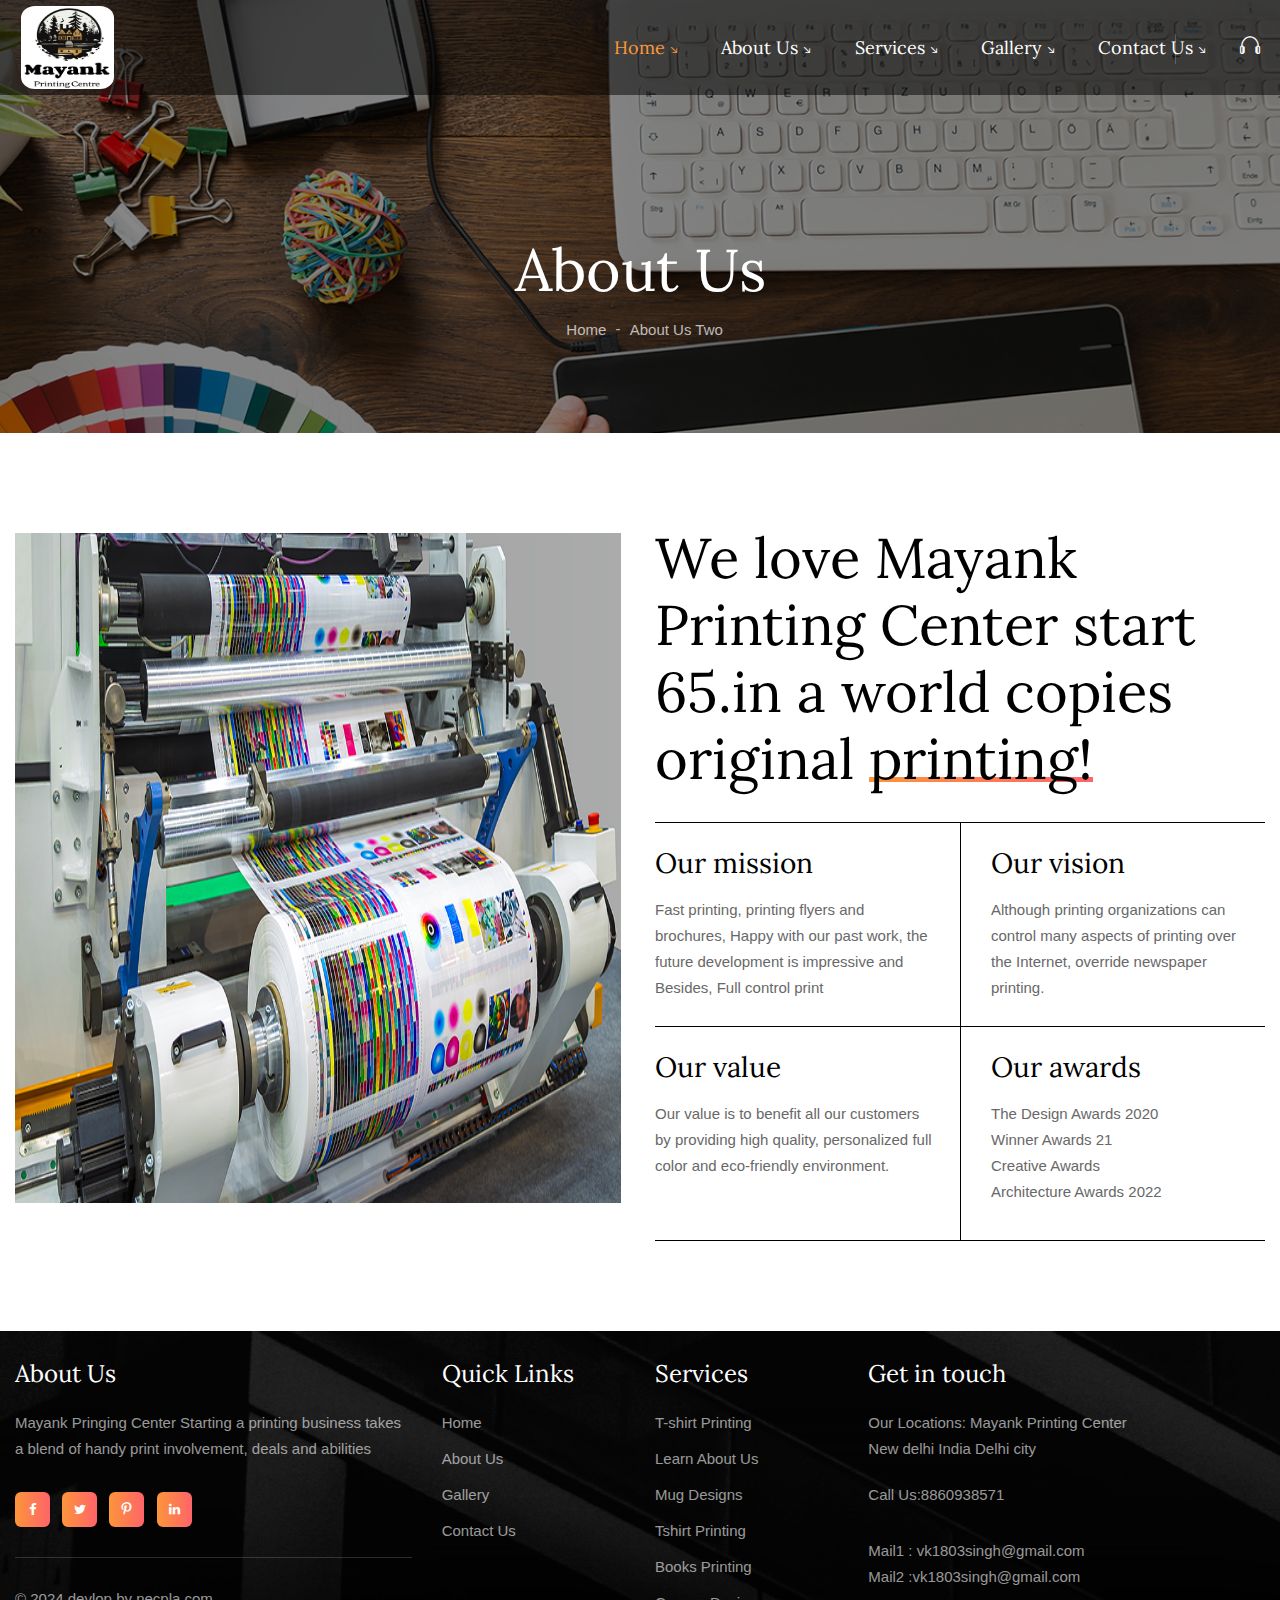
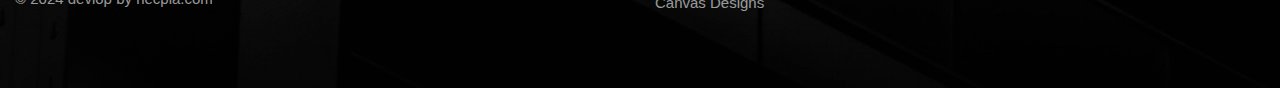
==== aboutk.html @ 4f476072 "first commit" ====
<!DOCTYPE html>
<html lang="en">

<!-----------css---->


<!-----------css---->


<!-- Mirrored from preyantechnosys.com/html/printent/index.html by HTTrack Website Copier/3.x [XR&CO'2014], Fri, 22 Nov 2024 05:47:10 GMT -->
<head>
<meta charset="utf-8">
<meta http-equiv="X-UA-Compatible" content="IE=edge">
<meta name="keywords" content="HTML5 Template">
<meta name="description" content="Printing Service HTML Template, themes & template,wordpress theme, html5 template,unlimited colors available, ui/ux,ui/ix designs,best wordpress themes,html template, html,javascript,best css theme, css3,elementor theme,latest premium themes 2024,latest premium templates 2024,preyan technosys Pvt.Ltd,cymol themes,themetech mount,multi-theme,website theme and template, woocommerce, bootstrap template,web templates, responsive theme,services,web design and development, business, company,abroad business, immigration,overseas jobs, tourism website, travel planner, visa agency, visa consulting, visa service, visa agents, visa sevrices, tourist business, world tour, wourld tour expense, travelling agent, travelers, bag packers, travel bloggers, travel business">
<meta name="author" content="http://preyantechnosys.com/">
<meta name="viewport" content="width=device-width, initial-scale=1">
<title>Mayank Printing Center</title>

<link rel="shortcut icon" href="images/favicon.png">
<link rel="stylesheet" type="text/css" href="css/bootstrap.min.css">
<link rel="stylesheet" type="text/css" href="css/aos.css">
<link rel="stylesheet" type="text/css" href="css/animate.css">
<link rel="stylesheet" type="text/css" href="css/font-awesome.css">
<link rel="stylesheet" type="text/css" href="css/fontello.css">
<link rel="stylesheet" type="text/css" href="css/flaticon_printing.css">
<link rel="stylesheet" type="text/css" href="css/themify-icons.css">
<link rel="stylesheet" type="text/css" href="css/slick.css">
<link rel="stylesheet" type="text/css" href="css/prettyPhoto.css">
<link rel="stylesheet" type="text/css" href="css/twentytwenty.css">
<link rel="stylesheet" type="text/css" href="css/shortcodes.css">
<link rel="stylesheet" type="text/css" href="css/main.css">
<link rel="stylesheet" type="text/css" href="css/megamenu.css">
<link rel="stylesheet" type="text/css" href="css/responsive.css">
<!-- REVOLUTION LAYERS STYLES -->
<link rel='stylesheet' id='rs-plugin-settings-css' href="revolution/css/rs6.css">

</head>
<body>

    <!-- page start -->
    <div class="page">
        <div class="min-box">
 
        <!-- header start -->
        <header id="masthead" class="header prt-header-style-01">
           
            <!-- site-header-menu -->
            <div id="site-header-menu" class="site-header-menu">
                <div class="site-header-menu-inner prt-stickable-header">
                    <div class="container">
                        <div class="row">
                            <div class="col-lg-12">
                                <!--site-navigation -->
                                <div class="site-navigation d-flex align-items-center justify-content-between">
                                    <!-- site-branding -->
                                    <div class="site-branding me-auto">
                                        <h1>
                                            <a class="home-link" href="index.html" title="Printing" rel="home">
                                                <img id="logo-img" height="45" width="183" class="img-fluid auto_size" src="images/mayank_logo.jpeg" alt="logo-img">
                                            </a>
                                        </h1>
                                    </div><!-- site-branding end -->
                                    <div class="btn-show-menu-mobile menubar menubar--squeeze">
                                        <span class="menubar-box">
                                            <span class="menubar-inner"></span>
                                        </span>
                                    </div>
                                    <!-- menu -->
                                    <nav class="main-menu menu-mobile" id="menu">
                                        <ul class="menu slide-menu">
                                            <li class="mega-menu-item megamenu-fw active">
                                                <a class="mega-menu-link" href="index.html">Home</a>
                                               
                                            </li>
                                            <li class="mega-menu-item megamenu-fw">
                                                <a href="aboutk.html" class="mega-menu-link">About Us</a>
                                            
                                            </li>
                                            <li class="mega-menu-item">
                                                <a href="servicek.html" class="mega-menu-link">Services</a>
                                              
                                            </li>
                                            <li class="mega-menu-item megamenu-fw">
                                                <a href="galleryk.html" class="mega-menu-link">Gallery</a>
                                              
                                            </li>
                                         
                                            <li class="mega-menu-item">
                                                <a href="contactk.html" class="mega-menu-link">Contact Us</a>
                                               
                                            </li>
                                        </ul>
                                    </nav><!-- menu end -->
                                    <!-- header_extra -->
                                    <div class="header_extra prt-textcolor-white d-flex flex-row align-items-center justify-content-end">
                                      
                                        <div class="header_cart">
                                            <a href="#" class="button-cart">
                                                <div class="cart_icon"><i class="ti ti-headphone"></i></div>
                                                
                                            </a>
                                        </div>
                                    </div><!-- header_extra end -->
                                </div><!-- site-navigation end-->
                            </div>
                        </div>
                    </div>
                </div>
            </div>
            <!-- site-header-menu end-->
        </header><!-- header end -->

        <!-- page-title -->
        <div class="prt-titlebar-wrapper prt-bg about-img-01">
            <div class="prt-titlebar-wrapper-bg-layer prt-bg-layer"></div>
            <div class="prt-titlebar-wrapper-inner">
                <div class="container">
                    <div class="row align-items-center">
                        <div class="col-lg-12">
                            <div class="prt-page-title-row-heading">
                                <div class="page-title-heading">
                                    <h2 class="title">about us</h2>
                                </div>
                                <div class="breadcrumb-wrapper">
                                    <i class="flaticon-home"></i>
                                    <span>
                                        <a title="Homepage" href="index.html">Home</a>
                                    </span>
                                    <div class="prt-sep"> - </div>
                                    <span>about us Two</span>
                                </div>
                            </div>
                        </div>
                    </div>
                </div>
            </div>                    
        </div>
        <!-- page-title end -->

         <!---================-----About---==========================--->

    <div class="site-main">

        <!--about-section-->
        <section class="prt-row clearfix">
            <div class="container">
                <div class="row">
                    <div class="col-md-6">
                        <div class="prt_single_image-wrapper res-991-mb-30">
                            <img width="606"  class="img-fluid about_img" src="images/bg-image/col-bgimage-3.jpg" alt="single-1">
                        </div>
                    </div>
                    <div class="col-lg-6 align-self-center">
                        <div class="section-title">
                            <div class="title-header">
                                <h2 class="title">We love Mayank Printing Center start 65.in a world copies original <span class="prt-border"> printing!</span></h2>
                            </div>
                        </div>
                        <div class="row g-0 pt-5 res-767-pt-0">
                            <div class="col-md-6">
                                <div class="prt_listimgbox_wrapper_one">
                                    <div class="prt_listimgbox_wrap">
                                        <h3>Our mission</h3>
                                    </div>
                                    <div class="prt_listimgbox_content">
                                        <p>Fast printing, printing flyers and brochures, Happy with our past work, the future development is impressive and Besides, Full control print</p>
                                    </div>
                                </div>
                            </div>
                            <div class="col-md-6">
                                <div class="prt_listimgbox_wrapper_second">
                                    <div class="prt_listimgbox_wrap">
                                        <h3>Our vision</h3>
                                    </div>
                                    <div class="prt_listimgbox_content">
                                        <p>Although printing organizations can control many aspects of printing over the Internet, override newspaper printing.</p>
                                    </div>
                                </div>
                            </div>
                        </div>
                        <div class="row g-0">
                            <div class="col-md-6">
                                <div class="prt_listimgbox_wrapper_third">
                                    <div class="prt_listimgbox_wrap">
                                        <h3>Our value</h3>
                                    </div>
                                    <div class="prt_listimgbox_content">
                                        <p>Our value is to benefit all our customers by providing high quality, personalized full color and eco-friendly environment.</p>
                                    </div>
                                </div>
                            </div>
                            <div class="col-md-6">
                                <div class="prt_listimgbox_wrapper_fourth">
                                    <div class="prt_listimgbox_wrap">
                                        <h3>Our awards</h3>
                                    </div>
                                    <div class="prt_listimgbox_content">
                                        <p>The Design Awards 2020 <br>Winner Awards 21 <br> Creative Awards
                                            <br>Architecture Awards 2022</p>
                                    </div>
                                </div>
                            </div>
                        </div>
                    </div>
                </div>
               
            </div>
        </section>
        <!--about-section end-->

    </div><!-- site-main end-->
    <!-------====================--------- end about---=============================---->

        <!-- footer start -->
        <footer class="footer prt-bgimage-yes bg-footer prt-bg bg-base-dark clearfix">
            <div class="prt-row-wrapper-bg-layer prt-bg-layer"></div>
            
            <div class="second-footer">
                <div class="container">
                    <div class="row">
                        <div class="col-xs-12 col-sm-12 col-md-6 col-lg-4 widget-area">
                            <div class="widget widget_text clearfix">
                                <h3 class="widget-title">About Us</h3>
                                <div class="textwidget widget-text">
                                    <p> Mayank Pringing Center Starting a printing business takes a blend of handy print involvement, deals and abilities</p>
                                </div>
                                <div class="social-icons circle mt-30">
                                    <ul class="list-inline">
                                        <li class="social-facebook"><a class="tooltip-top" target="_blank" href="https://www.facebook.com/themetechMount18" data-tooltip="Facebook"><i class="fa fa-facebook"></i></a></li>
                                        <li class="social-twitter"><a class="tooltip-top" target="_blank" href="https://twitter.com/themetechmount" data-tooltip="twitter"><i class="fa fa-twitter"></i></a></li>
                                        <li class="social-printerest"><a class="tooltip-top" target="_blank" href="https://in.pinterest.com/themetechmount/_created/" data-tooltip="printerest"><i class="ti ti-pinterest"></i></a></li>
                                        <li class="social-twitter"><a class="tooltip-top" target="_blank" href="https://www.linkedin.com/company/themetech-mount/" data-tooltip="Linkedin"><i class="fa fa-linkedin"></i></a></li>
                                    </ul>
                                </div>
                                <span>© 2024 devlop  by <a href="https://www.necpla.com/"> necpla.com</a></span>
                            </div>
                        </div>
                        <div class="col-xs-12 col-sm-6 col-md-6 col-lg-2 widget-area">
                            <div class="widget widget_nav_menu clearfix">
                               <h3 class="widget-title">Quick Links</h3>
                                <ul id="menu-footer-service-link" class="menu">
                                    <li><a href="#">Home</a></li>
                                    <li><a href="about.html">About Us</a></li>
                                    <li><a href="about-us-2.html">Gallery</a></li>
                                    <li><a href="contact.html">Contact Us</a></li>
                                   
                                </ul>
                            </div>
                        </div>
                        <div class="col-xs-12 col-sm-6 col-md-6 col-lg-2 widget-area">
                            <div class="widget widget_nav_menu clearfix">
                               <h3 class="widget-title">Services</h3>
                                <ul class="menu">
                                    <li><a href="flyer-poster-printing.html">T-shirt Printing</a></li>
                                    <li><a href="about.html">Learn About Us</a></li>
                                    <li><a href="#">Mug Designs</a></li>
                                    <li><a href="#">Tshirt Printing</a></li>
                                    <li><a href="#">Books Printing</a></li>
                                    <li><a href="#">Canvas Designs</a></li>
                                </ul>
                            </div>
                        </div>
                        <div class="col-xs-12 col-sm-12 col-md-6 col-lg-4 widget-area">
                            <div class="widget widget-timing clearfix">
                                <h3 class="widget-title">Get in touch</h3>
                                <p>Our Locations: Mayank Printing Center <br>New delhi India Delhi city </p>
                                <ul class="widget_contact_wrapper">
                                    <li class="mb-30 mt-20">Call Us:<a href="tel:1234567890">8860938571</a></li>
                                    <li>Mail1 :<a href="mailto:info@example.com"> vk1803singh@gmail.com</a></li>
                                    <li>Mail2 :<a href="mailto:info@example.com">vk1803singh@gmail.com</a></li>
                                </ul>
                            </div>
                        </div>
                    </div>
                </div>
            </div>
        </footer>
        <!-- footer end -->

        <!-- back-to-top start -->
        <a id="totop" href="#top">
            <i class="fa fa-angle-up"></i>
        </a>
        <!-- back-to-top end -->

    </div><!-- page end -->

    <!-- Javascript -->
    <script src="js/jquery-3.7.1.min.js"></script>
    <script src="js/jquery-migrate-3.4.1.min.js"></script>
    <script src="js/bootstrap.bundle.min.js"></script>
    <script src="js/bootstrap.bundle.js"></script>
    <script src="js/aos.js"></script> 
    <script src="js/jquery-validate.js"></script> 
    <script src="js/jquery.prettyPhoto.js"></script>
    <script src="js/slick.min.js"></script>
    <script src="js/jquery-waypoints.js"></script>    
    <script src="js/numinate.min.js"></script>
    <script src="js/imagesloaded.min.js"></script>
    <script src="js/jquery-isotope.js"></script>
    <script src="js/jquery.twentytwenty.js"></script>
    <script src="js/circle-progress.min.js"></script>
    <script src="js/main.js"></script>

    <!-- Revolution Slider -->    
    <script src='revolution/js/revolution.tools.min.js'></script>
    <script src='revolution/js/rs6.min.js'></script>
    <script src="revolution/js/slider.js"></script>
    <!-- Javascript end-->

</body>

<!-- Mirrored from preyantechnosys.com/html/printent/index.html by HTTrack Website Copier/3.x [XR&CO'2014], Fri, 22 Nov 2024 05:49:23 GMT -->
</html>
---- css/fontello.css ----
@charset "UTF-8";
@font-face {
  font-family: 'fontello';
  src: url('../fonts/fontello560c.eot?84748422');
  src: url('../fonts/fontello560c.eot?84748422#iefix') format('embedded-opentype'),
       url('../fonts/fontello560c.woff2?84748422') format('woff2'),
       url('../fonts/fontello560c.woff?84748422') format('woff'),
       url('../fonts/fontello560c.ttf?84748422') format('truetype'),
       url('../fonts/fontello560c.svg?84748422#fontello') format('svg');
  font-weight: normal;
  font-style: normal;
}
/* Chrome hack: SVG is rendered more smooth in Windozze. 100% magic, uncomment if you need it. */
/* Note, that will break hinting! In other OS-es font will be not as sharp as it could be */
/*
@media screen and (-webkit-min-device-pixel-ratio:0) {
  @font-face {
    font-family: 'fontello';
    src: url('../font/fontello.svg?84748422#fontello') format('svg');
  }
}
*/
[class^="icon-"]:before, [class*=" icon-"]:before {
  font-family: "fontello";
  font-style: normal;
  font-weight: normal;
  speak: never;

  display: inline-block;
  text-decoration: inherit;
  width: 1em;
  margin-right: .2em;
  text-align: center;
  /* opacity: .8; */

  /* For safety - reset parent styles, that can break glyph codes*/
  font-variant: normal;
  text-transform: none;

  /* fix buttons height, for twitter bootstrap */
  line-height: 1em;

  /* Animation center compensation - margins should be symmetric */
  /* remove if not needed */
  margin-left: .2em;

  /* you can be more comfortable with increased icons size */
  /* font-size: 120%; */

  /* Font smoothing. That was taken from TWBS */
  -webkit-font-smoothing: antialiased;
  -moz-osx-font-smoothing: grayscale;

  /* Uncomment for 3D effect */
  /* text-shadow: 1px 1px 1px rgba(127, 127, 127, 0.3); */
}

.icon-check:before { content: '\2605'; } /* '★' */
.icon-skype-outline:before { content: '\e800'; } /* '' */
.icon-right-thin:before { content: '\e801'; } /* '' */
.icon-google-drive:before { content: '\e802'; } /* '' */
.icon-music:before { content: '\e803'; } /* '' */
.icon-issuu:before { content: '\e804'; } /* '' */
.icon-quote:before { content: '\e805'; } /* '' */
.icon-aside:before { content: '\e806'; } /* '' */
.icon-rss:before { content: '\e807'; } /* '' */
.icon-angle-left:before { content: '\e808'; } /* '' */
.icon-angle-right:before { content: '\e809'; } /* '' */
.icon-status:before { content: '\e80a'; } /* '' */
.icon-dribbble:before { content: '\e80b'; } /* '' */
.icon-facebook:before { content: '\e80c'; } /* '' */
.icon-flickr:before { content: '\e80d'; } /* '' */
.icon-gplus:before { content: '\e80e'; } /* '' */
.icon-instagram:before { content: '\e80f'; } /* '' */
.icon-linkedin:before { content: '\e810'; } /* '' */
.icon-pinterest:before { content: '\e811'; } /* '' */
.icon-twitter:before { content: '\e812'; } /* '' */
.icon-vk:before { content: '\e813'; } /* '' */
.icon-xing:before { content: '\e814'; } /* '' */
.icon-yelp:before { content: '\e815'; } /* '' */
.icon-youtube:before { content: '\e816'; } /* '' */
.icon-gallery:before { content: '\e817'; } /* '' */
.icon-plus:before { content: '\e818'; } /* '' */
.icon-user:before { content: '\e819'; } /* '' */
.icon-video:before { content: '\e81a'; } /* '' */
.icon-link:before { content: '\e81b'; } /* '' */
.icon-heart:before { content: '\e81c'; } /* '' */
.icon-sticky:before { content: '\e81d'; } /* '' */
.icon-clock:before { content: '\e81e'; } /* '' */
.icon-comment:before { content: '\e81f'; } /* '' */
.icon-chat:before { content: '\e820'; } /* '' */
.icon-podcast:before { content: '\e821'; } /* '' */
.icon-houzz:before { content: '\e822'; } /* '' */
.icon-image:before { content: '\e823'; } /* '' */
.icon-cart:before { content: '\e824'; } /* '' */
.icon-search:before { content: '\e825'; } /* '' */
.icon-arrow-right:before { content: '\e826'; } /* '' */
.icon-pencil:before { content: '\e827'; } /* '' */
.icon-mobile:before { content: '\e828'; } /* '' */
.icon-comment-1:before { content: '\e829'; } /* '' */
.icon-world:before { content: '\e82a'; } /* '' */
.icon-location-pin:before { content: '\e82b'; } /* '' */
.icon-tag:before { content: '\e82c'; } /* '' */
.icon-marker:before { content: '\e82d'; } /* '' */
.icon-quote-left:before { content: '\e82e'; } /* '' */
.icon-close:before { content: '\e82f'; } /* '' */
.icon-comments-smiley:before { content: '\e830'; } /* '' */
.icon-category:before { content: '\e831'; } /* '' */
.icon-mail:before { content: '\e832'; } /* '' */
.icon-phone:before { content: '\e833'; } /* '' */
.icon-tag-1:before { content: '\e834'; } /* '' */
.icon-shift-right:before { content: '\e835'; } /* '' */
.icon-arrow-left:before { content: '\e836'; } /* '' */
.icon-gallery-1:before { content: '\e837'; } /* '' */
.icon-heart-empty:before { content: '\e838'; } /* '' */
.icon-star:before { content: '\e839'; } /* '' */
.icon-ok:before { content: '\e83a'; } /* '' */
.icon-music-alt:before { content: '\e83b'; } /* '' */
.icon-shopping-cart:before { content: '\e83c'; } /* '' */
.icon-plus-1:before { content: '\e83d'; } /* '' */
.icon-unlink:before { content: '\e83e'; } /* '' */
.icon-quote-1:before { content: '\e83f'; } /* '' */
.icon-shuffle:before { content: '\e840'; } /* '' */
.icon-search-1:before { content: '\e841'; } /* '' */
.icon-quote-right:before { content: '\e842'; } /* '' */
.icon-basket:before { content: '\e843'; } /* '' */
.icon-paper-plane:before { content: '\e844'; } /* '' */
.icon-home:before { content: '\e845'; } /* '' */
.icon-minus:before { content: '\e846'; } /* '' */
.icon-minus-1:before { content: '\e847'; } /* '' */
.icon-left-open-big:before { content: '\e848'; } /* '' */
.icon-right-open-big:before { content: '\e849'; } /* '' */
.icon-location:before { content: '\e84a'; } /* '' */
.icon-comment-3:before { content: '\e84b'; } /* '' */
.icon-user-1:before { content: '\e84c'; } /* '' */
.icon-star-1:before { content: '\e84d'; } /* '' */
.icon-star-empty-1:before { content: '\e84e'; } /* '' */
.icon-folder:before { content: '\e84f'; } /* '' */
.icon-left-fat:before { content: '\e850'; } /* '' */
.icon-right-fat:before { content: '\e851'; } /* '' */
.icon-plus-2:before { content: '\e852'; } /* '' */
.icon-plus-3:before { content: '\e853'; } /* '' */
.icon-left-bold:before { content: '\e854'; } /* '' */
.icon-right-bold:before { content: '\e855'; } /* '' */
.icon-shuffle-1:before { content: '\e856'; } /* '' */
.icon-basket-1:before { content: '\e857'; } /* '' */
.icon-search-outline:before { content: '\e858'; } /* '' */
.icon-search-2:before { content: '\e859'; } /* '' */
.icon-mobile-1:before { content: '\e85a'; } /* '' */
.icon-shop:before { content: '\e85b'; } /* '' */
.icon-mail-1:before { content: '\e85c'; } /* '' */
.icon-globe:before { content: '\e85d'; } /* '' */
.icon-location-1:before { content: '\e85e'; } /* '' */
.icon-comment-2:before { content: '\e85f'; } /* '' */
.icon-quote-left-1:before { content: '\e860'; } /* '' */
.icon-ok-circled2:before { content: '\e861'; } /* '' */
.icon-share-1:before { content: '\e862'; } /* '' */
.icon-eye:before { content: '\e863'; } /* '' */
.icon-arrow-circle-down:before { content: '\e864'; } /* '' */
.icon-left-thin:before { content: '\e865'; } /* '' */
.icon-calendar-outlilne:before { content: '\e866'; } /* '' */
.icon-headphones:before { content: '\e867'; } /* '' */
.icon-headphones-1:before { content: '\e868'; } /* '' */
.icon-tag-2:before { content: '\e869'; } /* '' */
.icon-ok-1:before { content: '\e86a'; } /* '' */
.icon-resize-full-alt-2:before { content: '\e86b'; } /* '' */
.icon-ok-2:before { content: '\e86c'; } /* '' */
.icon-right:before { content: '\e86d'; } /* '' */
.icon-left:before { content: '\e86e'; } /* '' */
.icon-resize-full-alt:before { content: '\f0b2'; } /* '' */
.icon-gauge:before { content: '\f0e4'; } /* '' */
.icon-angle-double-left:before { content: '\f100'; } /* '' */
.icon-angle-double-right:before { content: '\f101'; } /* '' */
.icon-angle-up:before { content: '\f106'; } /* '' */
.icon-angle-down:before { content: '\f107'; } /* '' */
.icon-quote-right-1:before { content: '\f10e'; } /* '' */
.icon-calendar-empty:before { content: '\f133'; } /* '' */
.icon-tumblr:before { content: '\f173'; } /* '' */
.icon-skype:before { content: '\f17e'; } /* '' */
.icon-dot-circled:before { content: '\f192'; } /* '' */
.icon-stumbleupon:before { content: '\f1a4'; } /* '' */
.icon-digg:before { content: '\f1a6'; } /* '' */
.icon-share:before { content: '\f1e0'; } /* '' */
.icon-whatsapp:before { content: '\f232'; } /* '' */
.icon-map-o:before { content: '\f278'; } /* '' */
.icon-reddit:before { content: '\f281'; } /* '' */
.icon-shopping-basket:before { content: '\f291'; } /* '' */
.icon-vimeo:before { content: '󨇎'; } /* '\e81ce' */
---- css/flaticon_printing.css ----
@font-face {
    font-family: "flaticon_printing";
    src: url("../fonts/flaticon_printingdd84.ttf?571d706effc7edc3266b066281a217e5") format("truetype"),
url("../fonts/flaticon_printingdd84.woff?571d706effc7edc3266b066281a217e5") format("woff"),
url("../fonts/flaticon_printingdd84.woff2?571d706effc7edc3266b066281a217e5") format("woff2"),
url("../fonts/flaticon_printingdd84.eot?571d706effc7edc3266b066281a217e5#iefix") format("embedded-opentype"),
url("../fonts/flaticon_printingdd84.svg?571d706effc7edc3266b066281a217e5#flaticon_printing") format("svg");
}

i[class^="flaticon-"]:before, i[class*=" flaticon-"]:before {
    font-family: flaticon_printing !important;
    font-style: normal;
    font-weight: normal!important;
    font-variant: normal;
    text-transform: none;
    line-height: 1;
    -webkit-font-smoothing: antialiased;
    -moz-osx-font-smoothing: grayscale;
}

.flaticon-search:before {
    content: "\f101";
}
.flaticon-shopping-bag:before {
    content: "\f102";
}
.flaticon-check:before {
    content: "\f103";
}
.flaticon-cross:before {
    content: "\f104";
}
.flaticon-right-down:before {
    content: "\f105";
}
.flaticon-printed:before {
    content: "\f106";
}
.flaticon-heat-press:before {
    content: "\f107";
}
.flaticon-suitcase:before {
    content: "\f108";
}
.flaticon-shop:before {
    content: "\f109";
}
.flaticon-trophy:before {
    content: "\f10a";
}
.flaticon-star:before {
    content: "\f10b";
}
.flaticon-google-docs:before {
    content: "\f10c";
}
.flaticon-right-arrow:before {
    content: "\f10d";
}
.flaticon-t-shirt:before {
    content: "\f10e";
}
.flaticon-print:before {
    content: "\f10f";
}
.flaticon-3d-printing:before {
    content: "\f110";
}
.flaticon-roll:before {
    content: "\f111";
}
.flaticon-3d-printer:before {
    content: "\f112";
}
.flaticon-mockup-design:before {
    content: "\f113";
}
.flaticon-no-print:before {
    content: "\f114";
}
.flaticon-flyer:before {
    content: "\f115";
}
.flaticon-location:before {
    content: "\f116";
}
.flaticon-chat:before {
    content: "\f117";
}
.flaticon-fax:before {
    content: "\f118";
}
.flaticon-open:before {
    content: "\f119";
}
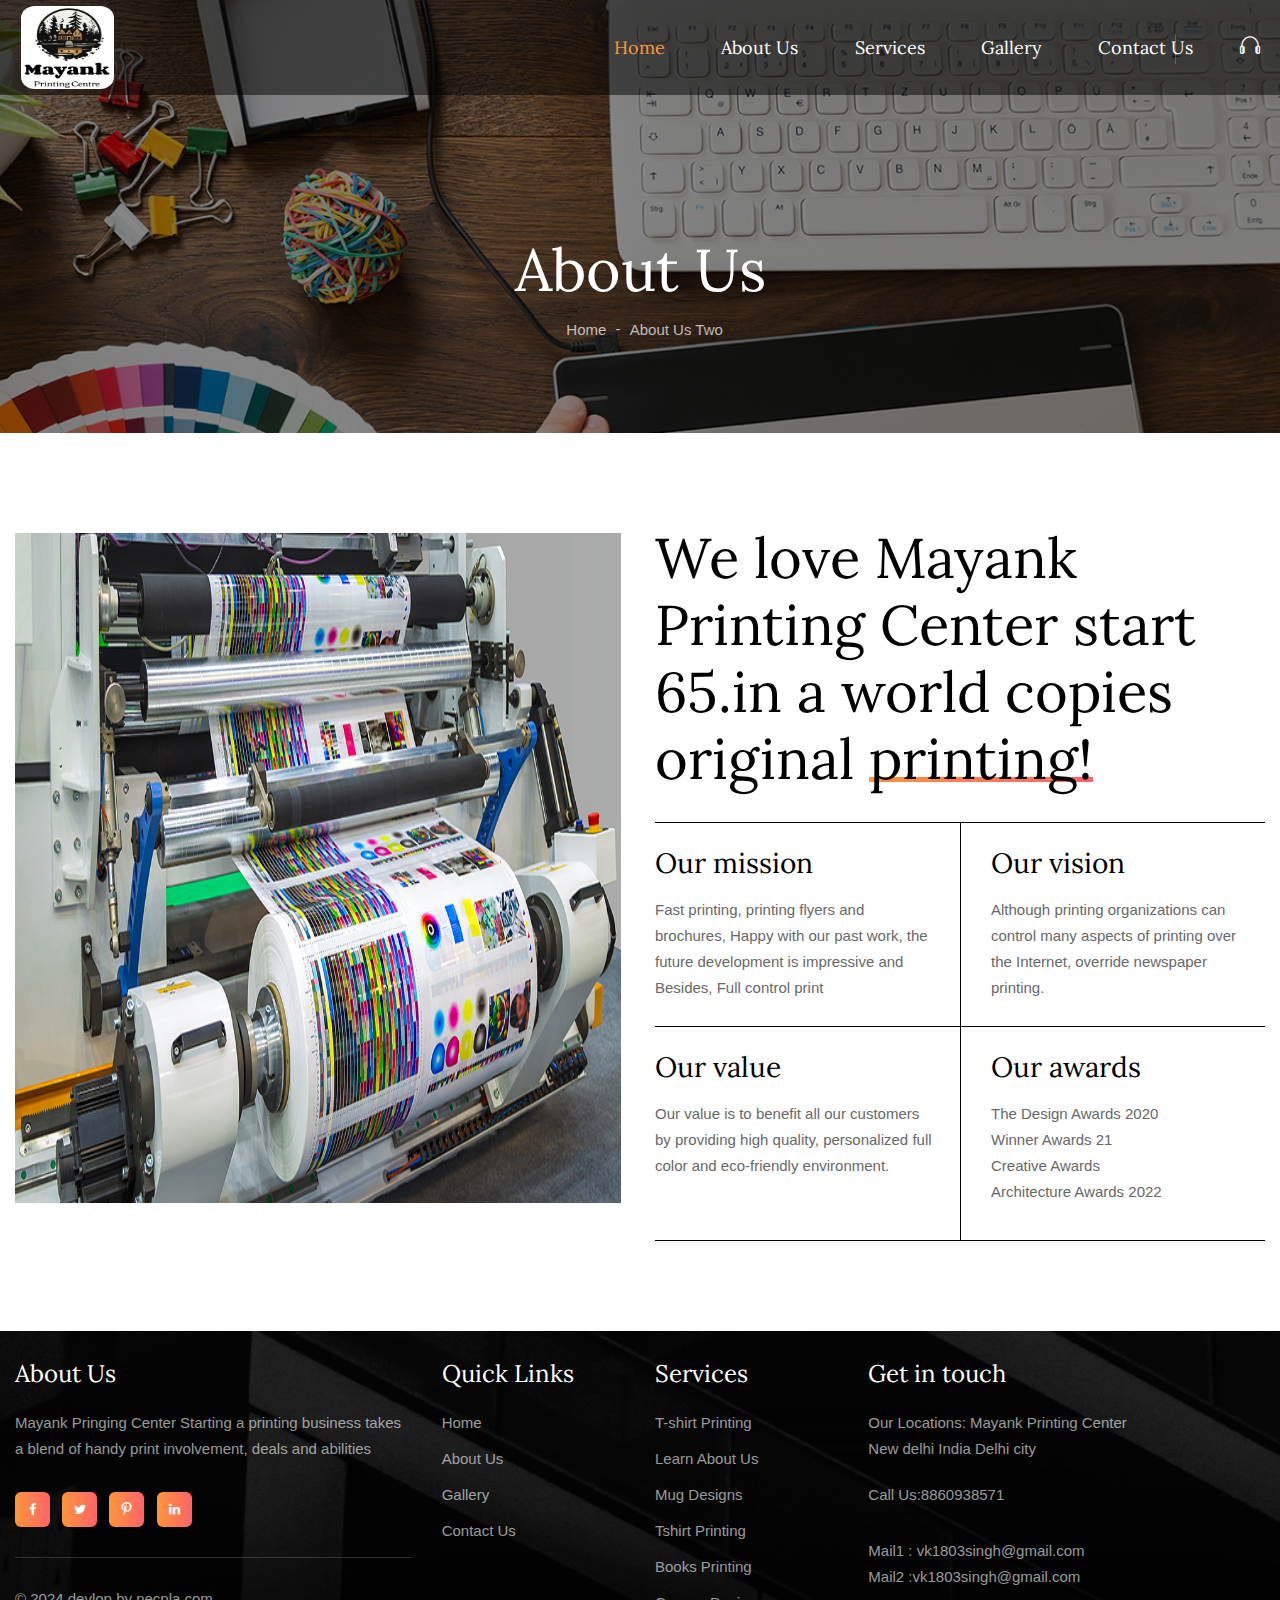
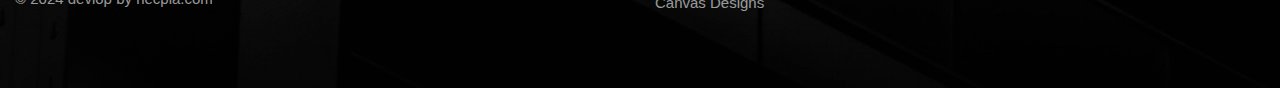
==== commit 2f553aae: "sdf" ====
--- a/aboutk.html
+++ b/aboutk.html
@@ -70,24 +70,24 @@
                                     <nav class="main-menu menu-mobile" id="menu">
                                         <ul class="menu slide-menu">
                                             <li class="mega-menu-item megamenu-fw active">
-                                                <a class="mega-menu-link" href="index.html">Home</a>
+                                                <a  href="index.html">Home</a>
                                                
                                             </li>
                                             <li class="mega-menu-item megamenu-fw">
-                                                <a href="aboutk.html" class="mega-menu-link">About Us</a>
+                                                <a href="aboutk.html" >About Us</a>
                                             
                                             </li>
                                             <li class="mega-menu-item">
-                                                <a href="servicek.html" class="mega-menu-link">Services</a>
+                                                <a href="servicek.html" >Services</a>
                                               
                                             </li>
                                             <li class="mega-menu-item megamenu-fw">
-                                                <a href="galleryk.html" class="mega-menu-link">Gallery</a>
+                                                <a href="galleryk.html" >Gallery</a>
                                               
                                             </li>
                                          
                                             <li class="mega-menu-item">
-                                                <a href="contactk.html" class="mega-menu-link">Contact Us</a>
+                                                <a href="contactk.html" >Contact Us</a>
                                                
                                             </li>
                                         </ul>
--- a/css/main.css
+++ b/css/main.css
@@ -107,6 +107,11 @@
 .about_img{
     height: 670px;
 }
+.slider_img{
+
+    height: 600px;
+    width: 100%;
+}
  
  
 
@@ -118,6 +123,18 @@
    .about_main{
         height: 320px !important;
     }
+    .slider_img{
+
+        height: 600px;
+        width: 100%;
+    }
+    .crd_img{
+        height: 335px;
+    }
+    .slide_txt{
+        font-size: 20px !important;
+    }
+   
 }
 /* ===============================================
     General
